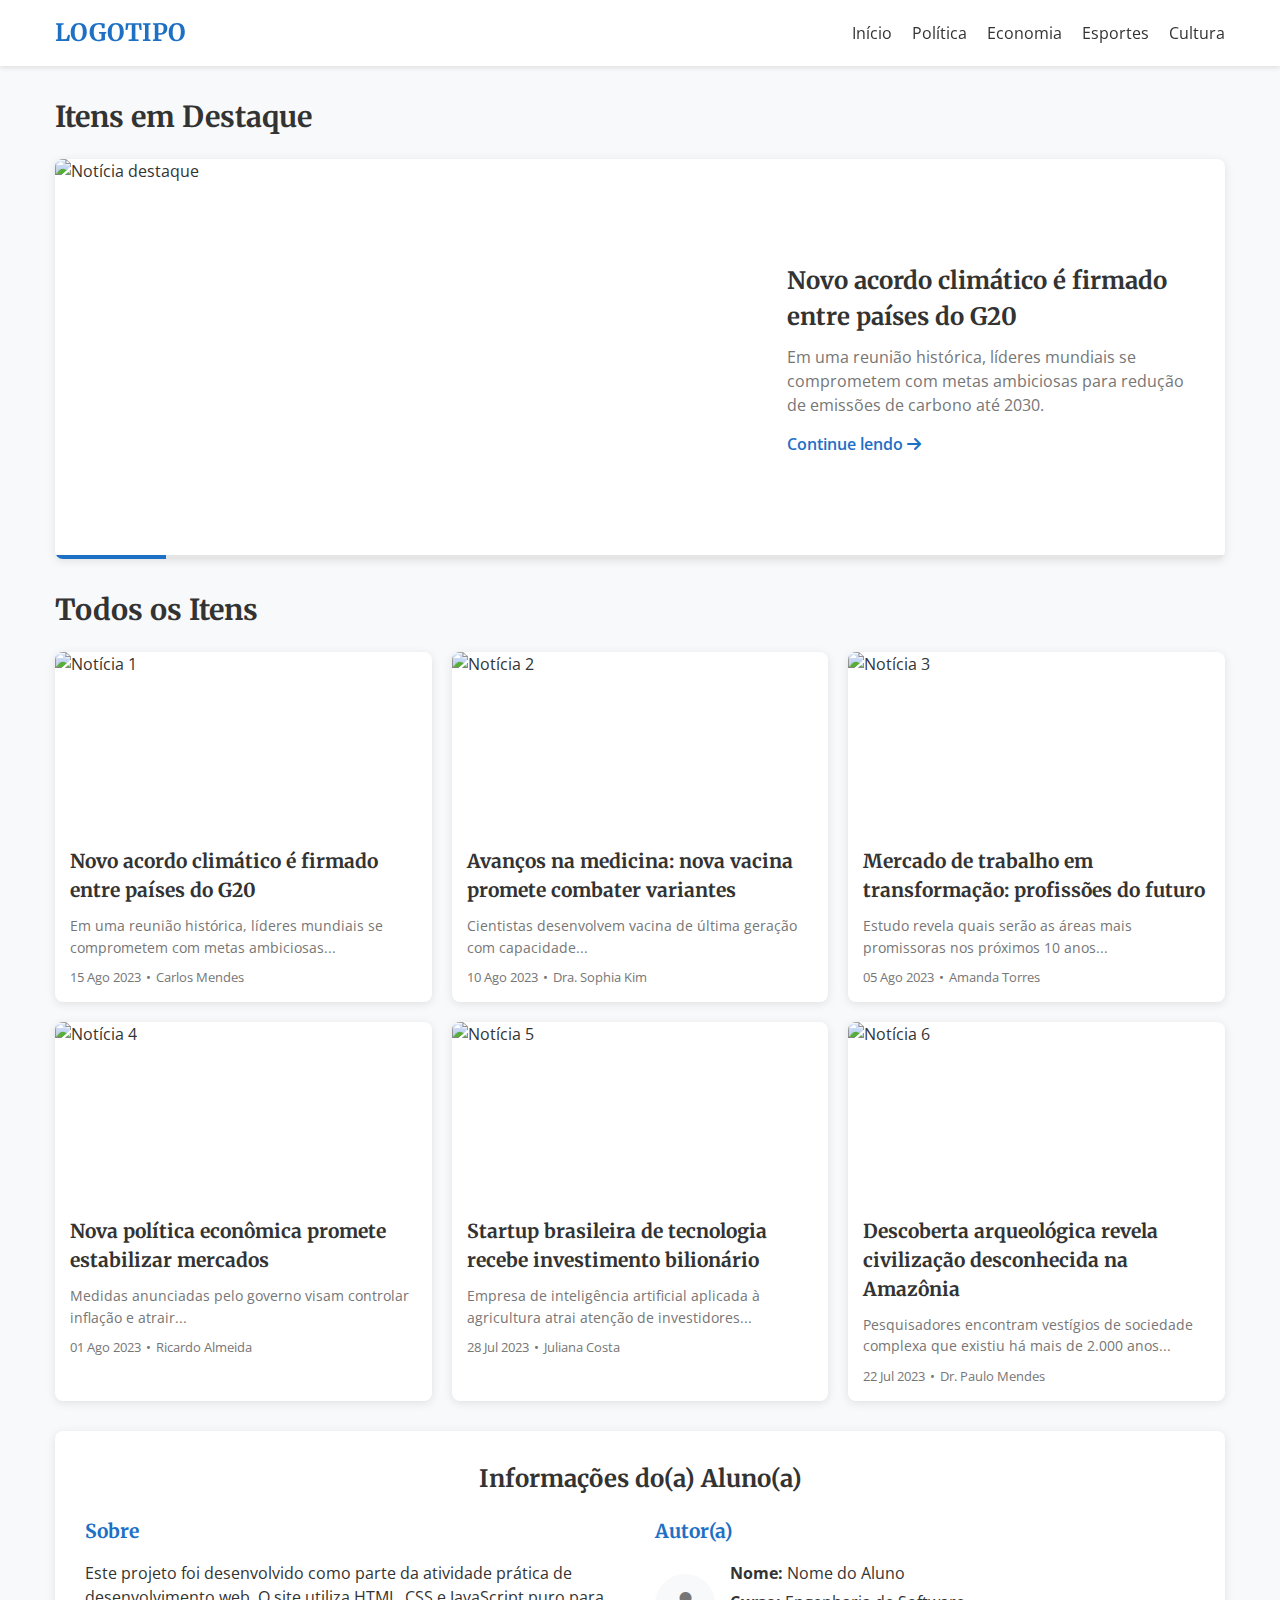
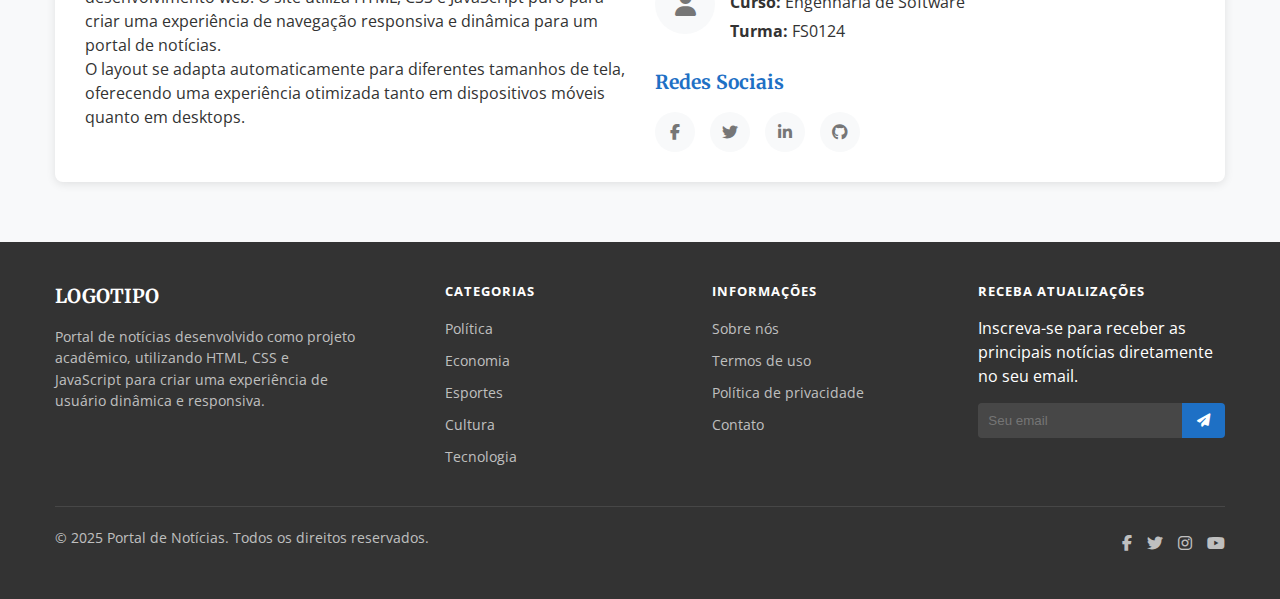
==== index_puro.html @ 91daf142 "Implementeção das notícias" ====
<!DOCTYPE html>
<html lang="pt-BR">
<head>
  <meta charset="UTF-8">
  <meta name="viewport" content="width=device-width, initial-scale=1.0">
  <title>Portal de Notícias - HTML, CSS e JavaScript Puro</title>
  <link href="https://fonts.googleapis.com/css2?family=Merriweather:wght@400;700&family=Open+Sans:wght@400;600&display=swap" rel="stylesheet">
  <link rel="stylesheet" href="https://cdnjs.cloudflare.com/ajax/libs/font-awesome/6.4.0/css/all.min.css">
  <style>
    /* Estilos básicos */
    :root {
      --primary: #1e70c5;
      --neutral: #333333;
      --neutral-light: #767676;
      --secondary: #F8F9FA;
      --white: #ffffff;
    }

    * {
      margin: 0;
      padding: 0;
      box-sizing: border-box;
    }

    body {
      font-family: 'Open Sans', sans-serif;
      line-height: 1.5;
      color: var(--neutral);
      background-color: var(--secondary);
    }

    .container {
      width: 100%;
      max-width: 1200px;
      margin: 0 auto;
      padding: 0 15px;
    }

    img {
      max-width: 100%;
      height: auto;
    }

    a {
      color: inherit;
      text-decoration: none;
    }

    ul {
      list-style: none;
    }

    /* Header */
    header {
      background-color: white;
      box-shadow: 0 2px 5px rgba(0,0,0,0.1);
      position: sticky;
      top: 0;
      z-index: 100;
    }

    .header-content {
      display: flex;
      justify-content: space-between;
      align-items: center;
      padding: 15px 0;
    }

    .logo {
      font-family: 'Merriweather', serif;
      font-weight: 700;
      font-size: 1.5rem;
      color: var(--primary);
    }

    nav ul {
      display: flex;
    }

    nav ul li {
      margin-left: 20px;
    }

    nav a:hover {
      color: var(--primary);
    }

    .mobile-menu-button {
      display: none;
      background: none;
      border: none;
      font-size: 1.5rem;
      cursor: pointer;
    }

    /* Home page sections */
    main {
      padding: 30px 0;
    }

    .section-title {
      font-family: 'Merriweather', serif;
      font-weight: 700;
      font-size: 1.8rem;
      margin-bottom: 20px;
      color: var(--neutral);
    }

    /* News Slider */
    .news-slider {
      background-color: white;
      border-radius: 8px;
      box-shadow: 0 2px 10px rgba(0,0,0,0.1);
      overflow: hidden;
      margin-bottom: 30px;
      position: relative;
    }

    .slider-content {
      display: flex;
      flex-direction: column;
    }

    .slider-image {
      width: 100%;
      height: 300px;
      overflow: hidden;
    }

    .slider-image img {
      width: 100%;
      height: 100%;
      object-fit: cover;
    }

    .slider-text {
      padding: 20px;
    }

    .slider-title {
      font-family: 'Merriweather', serif;
      font-weight: 700;
      font-size: 1.5rem;
      margin-bottom: 10px;
    }

    .slider-excerpt {
      color: var(--neutral-light);
      margin-bottom: 15px;
    }

    .slider-link {
      display: inline-block;
      color: var(--primary);
      font-weight: 600;
    }

    .slider-link:hover {
      text-decoration: underline;
    }

    .slider-progress {
      position: absolute;
      bottom: 0;
      left: 0;
      width: 100%;
      height: 4px;
      background-color: rgba(0,0,0,0.1);
    }

    .slider-progress-bar {
      height: 100%;
      background-color: var(--primary);
      width: 0%;
    }

    /* News Grid */
    .news-grid {
      display: grid;
      grid-template-columns: repeat(auto-fill, minmax(300px, 1fr));
      gap: 20px;
      margin-bottom: 30px;
    }

    .news-card {
      background-color: white;
      border-radius: 8px;
      box-shadow: 0 2px 10px rgba(0,0,0,0.1);
      overflow: hidden;
      transition: transform 0.3s ease;
    }

    .news-card:hover {
      transform: translateY(-5px);
    }

    .news-card-image {
      height: 180px;
      overflow: hidden;
    }

    .news-card-image img {
      width: 100%;
      height: 100%;
      object-fit: cover;
      transition: transform 0.3s ease;
    }

    .news-card:hover .news-card-image img {
      transform: scale(1.05);
    }

    .news-card-content {
      padding: 15px;
    }

    .news-card-title {
      font-family: 'Merriweather', serif;
      font-weight: 700;
      font-size: 1.2rem;
      margin-bottom: 10px;
    }

    .news-card-excerpt {
      color: var(--neutral-light);
      font-size: 0.9rem;
      margin-bottom: 10px;
    }

    .news-card-meta {
      color: var(--neutral-light);
      font-size: 0.8rem;
      display: flex;
      flex-wrap: wrap;
    }

    .news-card-meta .separator {
      margin: 0 5px;
    }

    /* Author info */
    .author-info {
      background-color: white;
      border-radius: 8px;
      box-shadow: 0 2px 10px rgba(0,0,0,0.1);
      padding: 30px;
      margin-bottom: 30px;
    }

    .author-info-title {
      font-family: 'Merriweather', serif;
      font-weight: 700;
      font-size: 1.5rem;
      margin-bottom: 20px;
      text-align: center;
    }

    .author-content {
      display: flex;
      flex-wrap: wrap;
      gap: 30px;
    }

    .author-about {
      flex: 1;
      min-width: 300px;
    }

    .author-details {
      flex: 1;
      min-width: 300px;
    }

    .author-subtitle {
      font-family: 'Merriweather', serif;
      font-weight: 700;
      font-size: 1.2rem;
      margin-bottom: 15px;
      color: var(--primary);
    }

    .author-profile {
      display: flex;
      align-items: center;
      margin-bottom: 20px;
    }

    .author-avatar {
      width: 60px;
      height: 60px;
      border-radius: 50%;
      background-color: var(--secondary);
      display: flex;
      justify-content: center;
      align-items: center;
      font-size: 1.5rem;
      color: var(--neutral-light);
      margin-right: 15px;
    }

    .author-info-text p {
      margin-bottom: 5px;
    }

    .social-links {
      display: flex;
      gap: 15px;
    }

    .social-links a {
      width: 40px;
      height: 40px;
      border-radius: 50%;
      background-color: var(--secondary);
      display: flex;
      justify-content: center;
      align-items: center;
      color: var(--neutral-light);
      transition: background-color 0.3s ease, color 0.3s ease;
    }

    .social-links a:hover {
      background-color: var(--primary);
      color: white;
    }

    /* Footer */
    footer {
      background-color: var(--neutral);
      color: white;
      padding: 40px 0;
    }

    .footer-top {
      display: flex;
      flex-wrap: wrap;
      margin-bottom: 30px;
    }

    .footer-logo {
      flex: 1;
      margin-bottom: 20px;
      min-width: 200px;
    }

    .footer-logo h2 {
      font-family: 'Merriweather', serif;
      font-weight: 700;
      font-size: 1.2rem;
      margin-bottom: 15px;
    }

    .footer-logo p {
      font-size: 0.9rem;
      color: rgba(255,255,255,0.7);
      max-width: 300px;
    }

    .footer-links {
      display: grid;
      grid-template-columns: repeat(auto-fit, minmax(150px, 1fr));
      gap: 20px;
      flex: 2;
    }

    .footer-column h3 {
      font-size: 0.8rem;
      text-transform: uppercase;
      letter-spacing: 1px;
      margin-bottom: 15px;
    }

    .footer-column ul li {
      margin-bottom: 8px;
    }

    .footer-column a {
      color: rgba(255,255,255,0.7);
      font-size: 0.9rem;
    }

    .footer-column a:hover {
      color: white;
    }

    .newsletter-form {
      display: flex;
      margin-top: 15px;
    }

    .newsletter-form input {
      flex: 1;
      padding: 10px;
      border: none;
      background-color: rgba(255,255,255,0.1);
      color: white;
      border-radius: 4px 0 0 4px;
    }

    .newsletter-form button {
      background-color: var(--primary);
      color: white;
      border: none;
      padding: 0 15px;
      border-radius: 0 4px 4px 0;
      cursor: pointer;
    }

    .footer-bottom {
      display: flex;
      flex-wrap: wrap;
      justify-content: space-between;
      align-items: center;
      padding-top: 20px;
      border-top: 1px solid rgba(255,255,255,0.1);
    }

    .footer-bottom p {
      font-size: 0.9rem;
      color: rgba(255,255,255,0.7);
      margin-bottom: 10px;
    }

    .social-icons {
      display: flex;
      gap: 15px;
    }

    .social-icons a {
      color: rgba(255,255,255,0.7);
    }

    .social-icons a:hover {
      color: white;
    }

    /* Responsive */
    @media (min-width: 768px) {
      .slider-content {
        flex-direction: row;
      }
      
      .slider-image {
        width: 60%;
        height: 400px;
      }
      
      .slider-text {
        width: 40%;
        padding: 30px;
        display: flex;
        flex-direction: column;
        justify-content: center;
      }
    }

    @media (max-width: 768px) {
      nav {
        display: none;
        position: absolute;
        top: 100%;
        left: 0;
        width: 100%;
        background-color: white;
        padding: 15px;
        box-shadow: 0 5px 10px rgba(0,0,0,0.1);
      }
      
      nav.show {
        display: block;
      }
      
      nav ul {
        flex-direction: column;
      }
      
      nav ul li {
        margin: 0 0 15px 0;
      }
      
      .mobile-menu-button {
        display: block;
      }
      
      .news-grid {
        grid-template-columns: 1fr;
      }
    }
  </style>
</head>
<body>
  <header>
    <div class="container">
      <div class="header-content">
        <a href="index-puro.html" class="logo">LOGOTIPO</a>
        <nav id="main-nav">
          <ul>
            <li><a href="index-puro.html">Início</a></li>
            <li><a href="#">Política</a></li>
            <li><a href="#">Economia</a></li>
            <li><a href="#">Esportes</a></li>
            <li><a href="#">Cultura</a></li>
          </ul>
        </nav>
        <button class="mobile-menu-button" id="menu-toggle">
          <i class="fas fa-bars"></i>
        </button>
      </div>
    </div>
  </header>

  <main>
    <div class="container">
      <h2 class="section-title">Itens em Destaque</h2>
      
      <div class="news-slider">
        <div class="slider-content">
          <div class="slider-image">
            <img src="https://images.unsplash.com/photo-1504711434969-e33886168f5c?ixlib=rb-1.2.1&auto=format&fit=crop&w=800&q=80" alt="Notícia destaque">
          </div>
          <div class="slider-text">
            <h3 class="slider-title">Novo acordo climático é firmado entre países do G20</h3>
            <p class="slider-excerpt">Em uma reunião histórica, líderes mundiais se comprometem com metas ambiciosas para redução de emissões de carbono até 2030.</p>
            <a href="noticia1-puro.html" class="slider-link">Continue lendo <i class="fas fa-arrow-right"></i></a>
          </div>
        </div>
        <div class="slider-progress">
          <div class="slider-progress-bar" id="slider-progress"></div>
        </div>
      </div>
      
      <h2 class="section-title">Todos os Itens</h2>
      
      <div class="news-grid">
        <!-- Notícia 1 -->
        <a href="noticia1-puro.html" class="news-card">
          <div class="news-card-image">
            <img src="https://images.unsplash.com/photo-1504711434969-e33886168f5c?ixlib=rb-1.2.1&auto=format&fit=crop&w=800&q=80" alt="Notícia 1">
          </div>
          <div class="news-card-content">
            <h3 class="news-card-title">Novo acordo climático é firmado entre países do G20</h3>
            <p class="news-card-excerpt">Em uma reunião histórica, líderes mundiais se comprometem com metas ambiciosas...</p>
            <div class="news-card-meta">
              <span>15 Ago 2023</span>
              <span class="separator">•</span>
              <span>Carlos Mendes</span>
            </div>
          </div>
        </a>
        
        <!-- Notícia 2 -->
        <a href="noticia2-puro.html" class="news-card">
          <div class="news-card-image">
            <img src="https://images.unsplash.com/photo-1523961131990-5ea7c61b2107?ixlib=rb-1.2.1&auto=format&fit=crop&w=800&q=80" alt="Notícia 2">
          </div>
          <div class="news-card-content">
            <h3 class="news-card-title">Avanços na medicina: nova vacina promete combater variantes</h3>
            <p class="news-card-excerpt">Cientistas desenvolvem vacina de última geração com capacidade...</p>
            <div class="news-card-meta">
              <span>10 Ago 2023</span>
              <span class="separator">•</span>
              <span>Dra. Sophia Kim</span>
            </div>
          </div>
        </a>
        
        <!-- Notícia 3 -->
        <a href="noticia3-puro.html" class="news-card">
          <div class="news-card-image">
            <img src="https://images.unsplash.com/photo-1507679799987-c73779587ccf?ixlib=rb-1.2.1&auto=format&fit=crop&w=800&q=80" alt="Notícia 3">
          </div>
          <div class="news-card-content">
            <h3 class="news-card-title">Mercado de trabalho em transformação: profissões do futuro</h3>
            <p class="news-card-excerpt">Estudo revela quais serão as áreas mais promissoras nos próximos 10 anos...</p>
            <div class="news-card-meta">
              <span>05 Ago 2023</span>
              <span class="separator">•</span>
              <span>Amanda Torres</span>
            </div>
          </div>
        </a>
        
        <!-- Notícia 4 -->
        <a href="noticia4-puro.html" class="news-card">
          <div class="news-card-image">
            <img src="https://images.unsplash.com/photo-1460925895917-afdab827c52f?ixlib=rb-1.2.1&auto=format&fit=crop&w=800&q=80" alt="Notícia 4">
          </div>
          <div class="news-card-content">
            <h3 class="news-card-title">Nova política econômica promete estabilizar mercados</h3>
            <p class="news-card-excerpt">Medidas anunciadas pelo governo visam controlar inflação e atrair...</p>
            <div class="news-card-meta">
              <span>01 Ago 2023</span>
              <span class="separator">•</span>
              <span>Ricardo Almeida</span>
            </div>
          </div>
        </a>
        
        <!-- Notícia 5 -->
        <a href="noticia5-puro.html" class="news-card">
          <div class="news-card-image">
            <img src="https://images.unsplash.com/photo-1506827961861-9ed1e1dca359?ixlib=rb-1.2.1&auto=format&fit=crop&w=800&q=80" alt="Notícia 5">
          </div>
          <div class="news-card-content">
            <h3 class="news-card-title">Startup brasileira de tecnologia recebe investimento bilionário</h3>
            <p class="news-card-excerpt">Empresa de inteligência artificial aplicada à agricultura atrai atenção de investidores...</p>
            <div class="news-card-meta">
              <span>28 Jul 2023</span>
              <span class="separator">•</span>
              <span>Juliana Costa</span>
            </div>
          </div>
        </a>
        
        <!-- Notícia 6 -->
        <a href="noticia6-puro.html" class="news-card">
          <div class="news-card-image">
            <img src="https://images.unsplash.com/photo-1518709779341-56cf4535e94b?ixlib=rb-1.2.1&auto=format&fit=crop&w=800&q=80" alt="Notícia 6">
          </div>
          <div class="news-card-content">
            <h3 class="news-card-title">Descoberta arqueológica revela civilização desconhecida na Amazônia</h3>
            <p class="news-card-excerpt">Pesquisadores encontram vestígios de sociedade complexa que existiu há mais de 2.000 anos...</p>
            <div class="news-card-meta">
              <span>22 Jul 2023</span>
              <span class="separator">•</span>
              <span>Dr. Paulo Mendes</span>
            </div>
          </div>
        </a>
      </div>
      
      <div class="author-info">
        <h2 class="author-info-title">Informações do(a) Aluno(a)</h2>
        <div class="author-content">
          <div class="author-about">
            <h3 class="author-subtitle">Sobre</h3>
            <p>Este projeto foi desenvolvido como parte da atividade prática de desenvolvimento web. O site utiliza HTML, CSS e JavaScript puro para criar uma experiência de navegação responsiva e dinâmica para um portal de notícias.</p>
            <p>O layout se adapta automaticamente para diferentes tamanhos de tela, oferecendo uma experiência otimizada tanto em dispositivos móveis quanto em desktops.</p>
          </div>
          <div class="author-details">
            <h3 class="author-subtitle">Autor(a)</h3>
            <div class="author-profile">
              <div class="author-avatar">
                <i class="fas fa-user"></i>
              </div>
              <div class="author-info-text">
                <p><strong>Nome:</strong> <span>Nome do Aluno</span></p>
                <p><strong>Curso:</strong> <span>Engenharia de Software</span></p>
                <p><strong>Turma:</strong> <span>FS0124</span></p>
              </div>
            </div>
            <h3 class="author-subtitle">Redes Sociais</h3>
            <div class="social-links">
              <a href="#" aria-label="Facebook"><i class="fab fa-facebook-f"></i></a>
              <a href="#" aria-label="Twitter"><i class="fab fa-twitter"></i></a>
              <a href="#" aria-label="LinkedIn"><i class="fab fa-linkedin-in"></i></a>
              <a href="#" aria-label="GitHub"><i class="fab fa-github"></i></a>
            </div>
          </div>
        </div>
      </div>
    </div>
  </main>

  <footer>
    <div class="container">
      <div class="footer-top">
        <div class="footer-logo">
          <h2>LOGOTIPO</h2>
          <p>Portal de notícias desenvolvido como projeto acadêmico, utilizando HTML, CSS e JavaScript para criar uma experiência de usuário dinâmica e responsiva.</p>
        </div>
        <div class="footer-links">
          <div class="footer-column">
            <h3>Categorias</h3>
            <ul>
              <li><a href="#">Política</a></li>
              <li><a href="#">Economia</a></li>
              <li><a href="#">Esportes</a></li>
              <li><a href="#">Cultura</a></li>
              <li><a href="#">Tecnologia</a></li>
            </ul>
          </div>
          <div class="footer-column">
            <h3>Informações</h3>
            <ul>
              <li><a href="#">Sobre nós</a></li>
              <li><a href="#">Termos de uso</a></li>
              <li><a href="#">Política de privacidade</a></li>
              <li><a href="#">Contato</a></li>
            </ul>
          </div>
          <div class="footer-column">
            <h3>Receba atualizações</h3>
            <p>Inscreva-se para receber as principais notícias diretamente no seu email.</p>
            <form class="newsletter-form" id="newsletter-form">
              <input type="email" placeholder="Seu email" required>
              <button type="submit" aria-label="Inscrever-se">
                <i class="fas fa-paper-plane"></i>
              </button>
            </form>
          </div>
        </div>
      </div>
      <div class="footer-bottom">
        <p>&copy; 2025 Portal de Notícias. Todos os direitos reservados.</p>
        <div class="social-icons">
          <a href="#" aria-label="Facebook"><i class="fab fa-facebook-f"></i></a>
          <a href="#" aria-label="Twitter"><i class="fab fa-twitter"></i></a>
          <a href="#" aria-label="Instagram"><i class="fab fa-instagram"></i></a>
          <a href="#" aria-label="YouTube"><i class="fab fa-youtube"></i></a>
        </div>
      </div>
    </div>
  </footer>

  <script>
    // JavaScript puro para funcionalidades do site
    document.addEventListener('DOMContentLoaded', function() {
      // Toggle do menu mobile
      const menuToggle = document.getElementById('menu-toggle');
      const mainNav = document.getElementById('main-nav');
      
      if (menuToggle && mainNav) {
        menuToggle.addEventListener('click', function() {
          mainNav.classList.toggle('show');
        });
      }
      
      // Formulário de newsletter
      const newsletterForm = document.getElementById('newsletter-form');
      
      if (newsletterForm) {
        newsletterForm.addEventListener('submit', function(e) {
          e.preventDefault();
          const email = this.querySelector('input').value;
          alert('Obrigado por se inscrever! Você receberá nossas atualizações em ' + email);
          this.reset();
        });
      }
      
      // Barra de progresso do slider
      const progressBar = document.getElementById('slider-progress');
      
      if (progressBar) {
        // Simular uma barra de progresso
        let width = 0;
        const interval = setInterval(function() {
          if (width >= 100) {
            width = 0;
          } else {
            width += 0.5;
            progressBar.style.width = width + '%';
          }
        }, 50);
      }
      
      console.log('Site carregado com sucesso!');
    });
  </script>
</body>
</html>
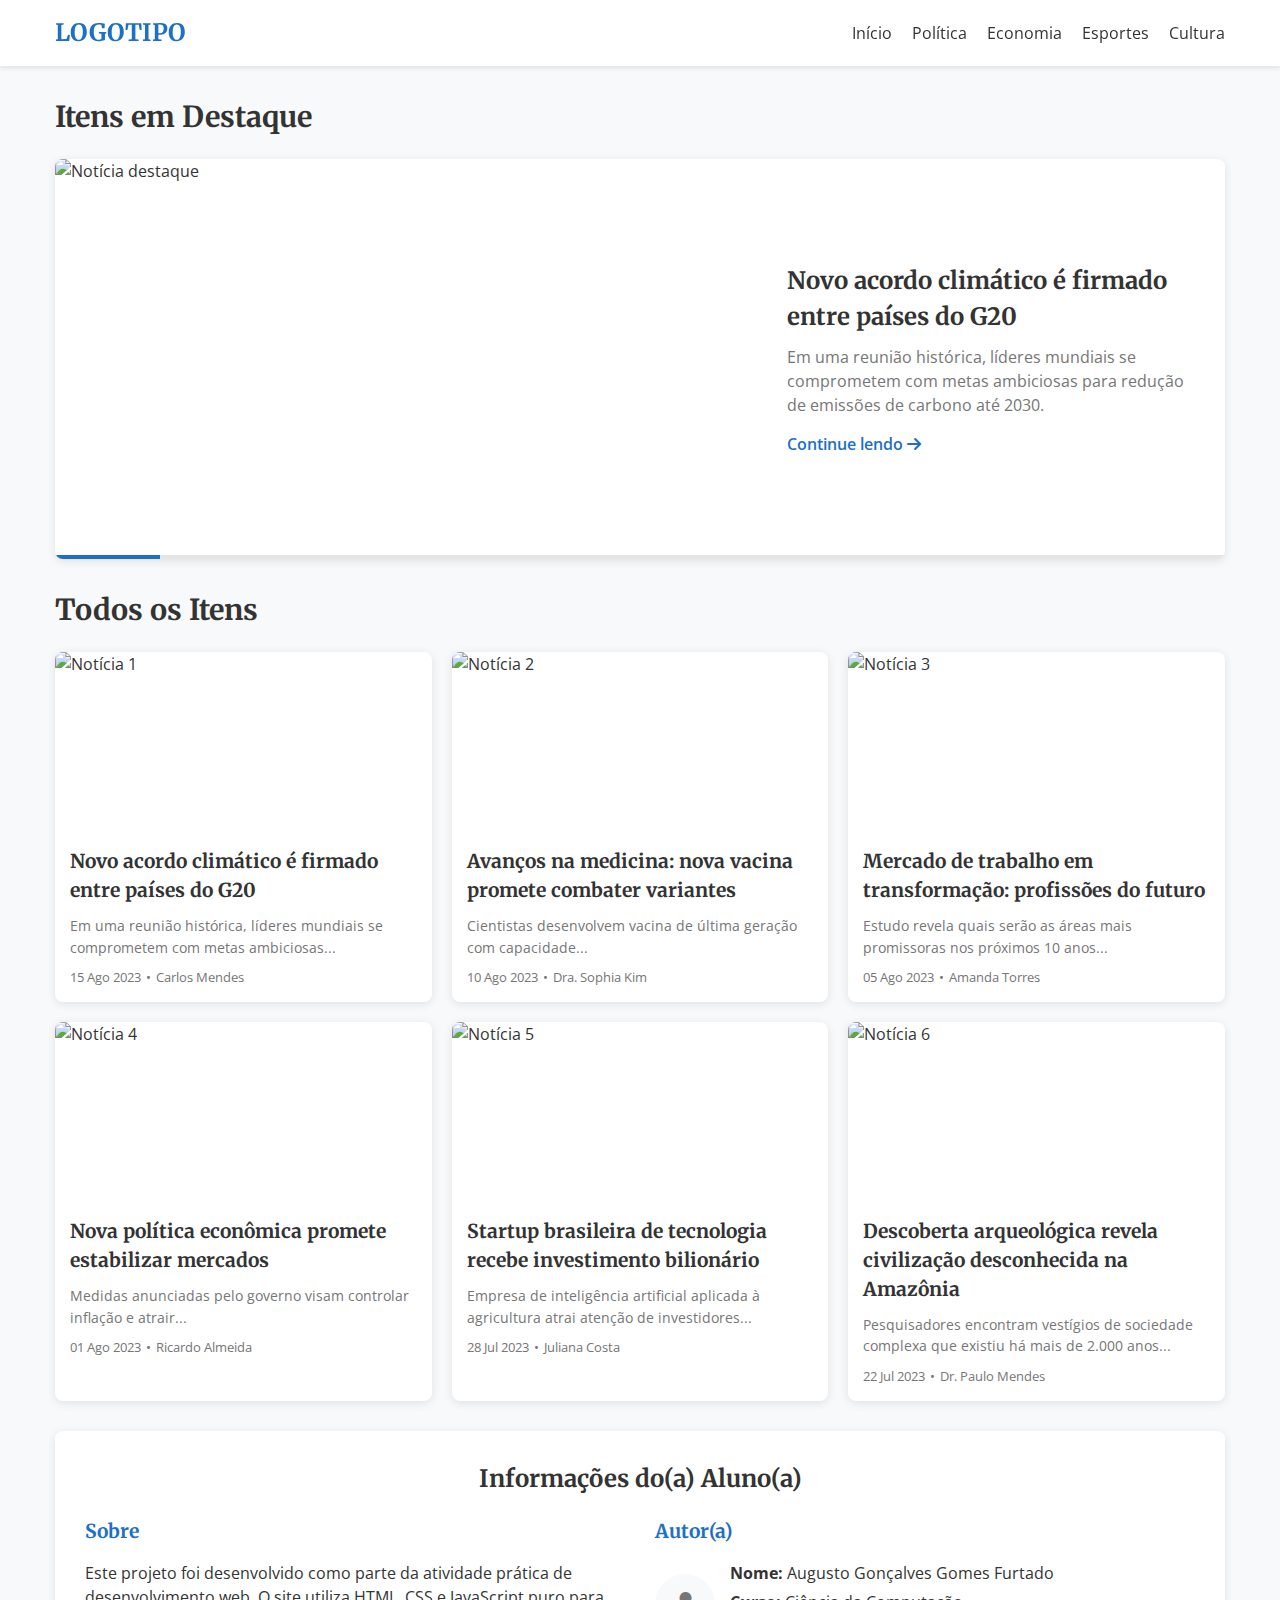
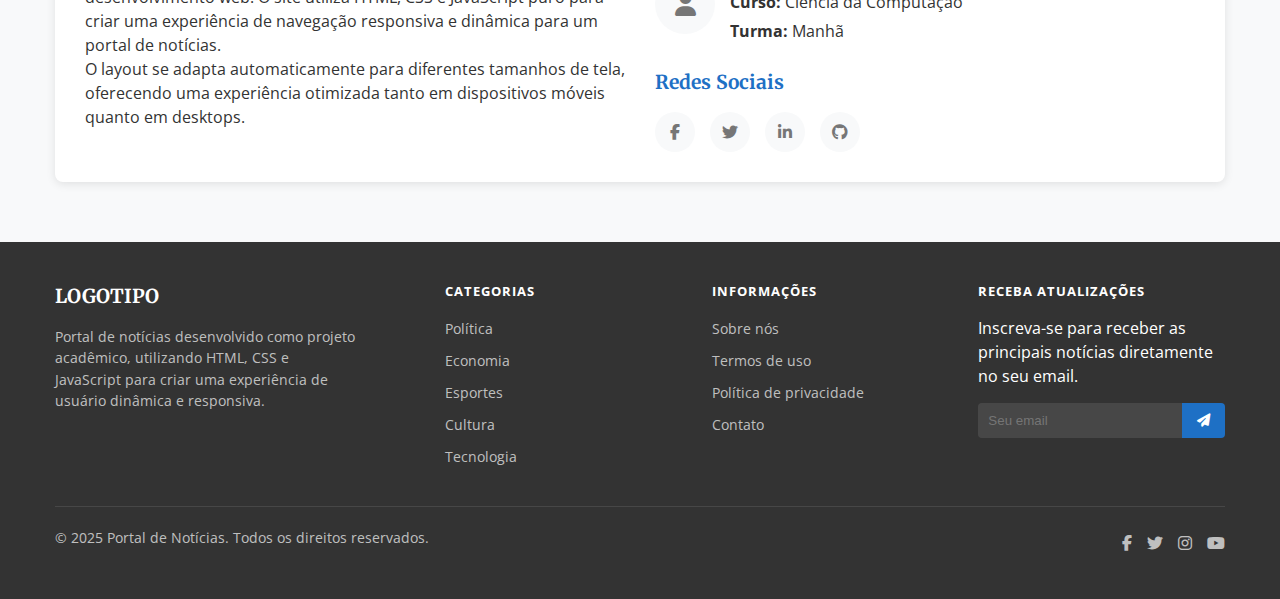
==== commit f9d6c038: "Tentativa 1 na resolução de problemas de links" ====
--- a/index_puro.html
+++ b/index_puro.html
@@ -492,10 +492,10 @@
   <header>
     <div class="container">
       <div class="header-content">
-        <a href="index-puro.html" class="logo">LOGOTIPO</a>
+        <a href="index_puro.html" class="logo">LOGOTIPO</a>
         <nav id="main-nav">
           <ul>
-            <li><a href="index-puro.html">Início</a></li>
+            <li><a href="index_puro.html">Início</a></li>
             <li><a href="#">Política</a></li>
             <li><a href="#">Economia</a></li>
             <li><a href="#">Esportes</a></li>
@@ -521,7 +521,7 @@
           <div class="slider-text">
             <h3 class="slider-title">Novo acordo climático é firmado entre países do G20</h3>
             <p class="slider-excerpt">Em uma reunião histórica, líderes mundiais se comprometem com metas ambiciosas para redução de emissões de carbono até 2030.</p>
-            <a href="noticia1-puro.html" class="slider-link">Continue lendo <i class="fas fa-arrow-right"></i></a>
+            <a href="noticia1_puro.html" class="slider-link">Continue lendo <i class="fas fa-arrow-right"></i></a>
           </div>
         </div>
         <div class="slider-progress">
@@ -533,7 +533,7 @@
       
       <div class="news-grid">
         <!-- Notícia 1 -->
-        <a href="noticia1-puro.html" class="news-card">
+        <a href="noticia1_puro.html" class="news-card">
           <div class="news-card-image">
             <img src="https://images.unsplash.com/photo-1504711434969-e33886168f5c?ixlib=rb-1.2.1&auto=format&fit=crop&w=800&q=80" alt="Notícia 1">
           </div>
@@ -549,7 +549,7 @@
         </a>
         
         <!-- Notícia 2 -->
-        <a href="noticia2-puro.html" class="news-card">
+        <a href="noticia2_puro.html" class="news-card">
           <div class="news-card-image">
             <img src="https://images.unsplash.com/photo-1523961131990-5ea7c61b2107?ixlib=rb-1.2.1&auto=format&fit=crop&w=800&q=80" alt="Notícia 2">
           </div>
@@ -565,7 +565,7 @@
         </a>
         
         <!-- Notícia 3 -->
-        <a href="noticia3-puro.html" class="news-card">
+        <a href="noticia3_puro.html" class="news-card">
           <div class="news-card-image">
             <img src="https://images.unsplash.com/photo-1507679799987-c73779587ccf?ixlib=rb-1.2.1&auto=format&fit=crop&w=800&q=80" alt="Notícia 3">
           </div>
@@ -581,7 +581,7 @@
         </a>
         
         <!-- Notícia 4 -->
-        <a href="noticia4-puro.html" class="news-card">
+        <a href="noticia4_puro.html" class="news-card">
           <div class="news-card-image">
             <img src="https://images.unsplash.com/photo-1460925895917-afdab827c52f?ixlib=rb-1.2.1&auto=format&fit=crop&w=800&q=80" alt="Notícia 4">
           </div>
@@ -597,7 +597,7 @@
         </a>
         
         <!-- Notícia 5 -->
-        <a href="noticia5-puro.html" class="news-card">
+        <a href="noticia5_puro.html" class="news-card">
           <div class="news-card-image">
             <img src="https://images.unsplash.com/photo-1506827961861-9ed1e1dca359?ixlib=rb-1.2.1&auto=format&fit=crop&w=800&q=80" alt="Notícia 5">
           </div>
@@ -613,7 +613,7 @@
         </a>
         
         <!-- Notícia 6 -->
-        <a href="noticia6-puro.html" class="news-card">
+        <a href="noticia6_puro.html" class="news-card">
           <div class="news-card-image">
             <img src="https://images.unsplash.com/photo-1518709779341-56cf4535e94b?ixlib=rb-1.2.1&auto=format&fit=crop&w=800&q=80" alt="Notícia 6">
           </div>
@@ -644,9 +644,9 @@
                 <i class="fas fa-user"></i>
               </div>
               <div class="author-info-text">
-                <p><strong>Nome:</strong> <span>Nome do Aluno</span></p>
-                <p><strong>Curso:</strong> <span>Engenharia de Software</span></p>
-                <p><strong>Turma:</strong> <span>FS0124</span></p>
+                <p><strong>Nome:</strong> <span>Augusto Gonçalves Gomes Furtado</span></p>
+                <p><strong>Curso:</strong> <span>Ciência da Computação</span></p>
+                <p><strong>Turma:</strong> <span>Manhã</span></p>
               </div>
             </div>
             <h3 class="author-subtitle">Redes Sociais</h3>
